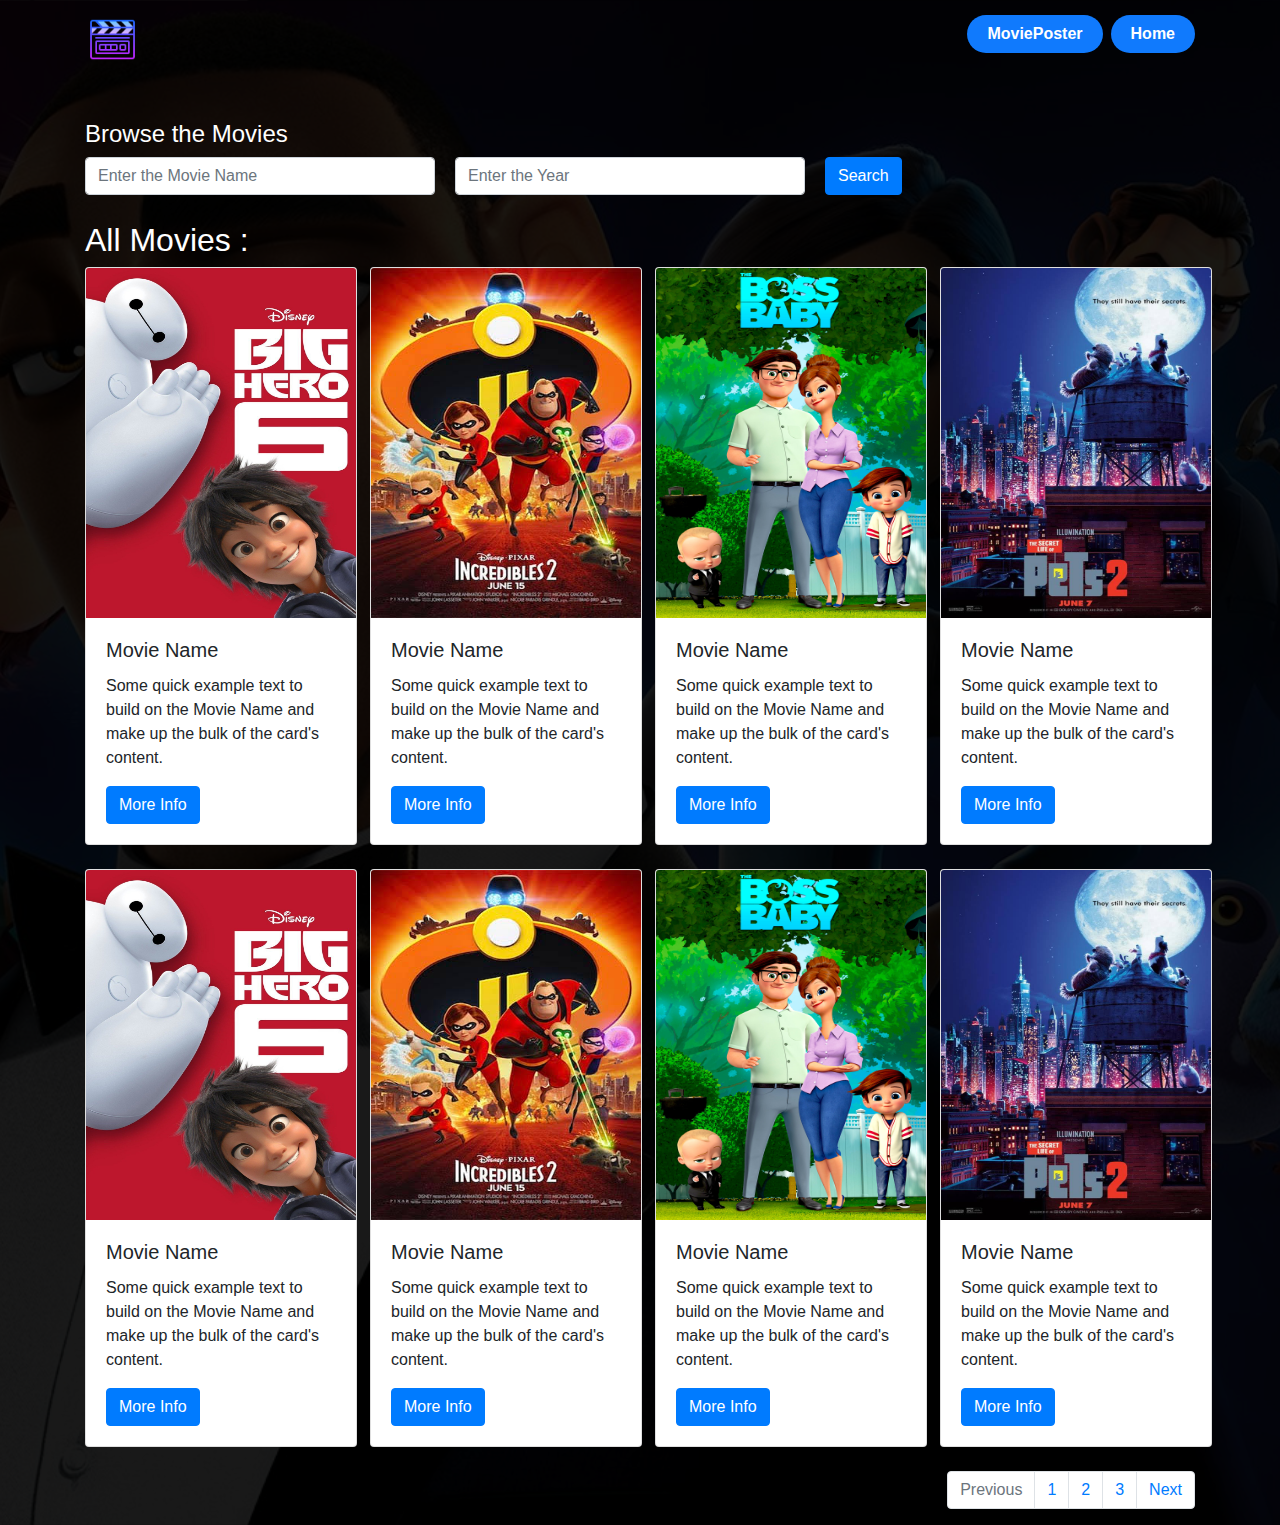
==== movieinfo.html @ b8bfc0ae "movie info page designed" ====
<html lang="en">

<head>
    <meta charset="UTF-8">
    <meta name="viewport" content="width=device-width, initial-scale=1.0">
    <meta http-equiv="X-UA-Compatible" content="ie=edge">
    <title>MovieInfo</title>
    <link rel="stylesheet" href="https://maxcdn.bootstrapcdn.com/bootstrap/4.0.0/css/bootstrap.min.css"
        integrity="sha384-Gn5384xqQ1aoWXA+058RXPxPg6fy4IWvTNh0E263XmFcJlSAwiGgFAW/dAiS6JXm" crossorigin="anonymous">
    <link rel="stylesheet" href="movieinfo.css">
    <link rel="stylesheet" href="https://stackpath.bootstrapcdn.com/font-awesome/4.7.0/css/font-awesome.min.css">
</head>

<body>
    <div class="container header">
        <img src="img/movieLogo.png" alt="" class="logo" href="index.html">
        <a href="index.html" class="header-btn">Home</a>
        <a href="/movieposter.html" class="header-btn poster">MoviePoster</a>

        
    </div>
    <!-- search bar  -->
    <div class="container s01">
        <h4 style="color: white">Browse the Movies </h4>
            <form action="#" method="post" novalidate="novalidate">
                    <div class="row">
                        <div class="col-lg-12">
                            <div class="row">
                                <div class="col-lg-4 col-md-4 col-sm-12" style="margin-right:-10px">
                                    <input type="text" class="form-control search-slt" placeholder="Enter the Movie Name">
                                </div>
                                <div class="col-lg-4 col-md-4 col-sm-12"style="margin-right:-10px">
                                    <input type="text" class="form-control search-slt" placeholder="Enter the Year">
                                </div>
                                
                                <div class="col-lg-4 col-md-4 col-sm-12 mb-3">
                                    <button type="button" class="btn btn-primary wrn-btn">Search</button>
                                </div>
                            </div>
                        </div>
                    </div>
                </form>
    </div>

<!-- displaying the movie list  -->
    <div class="container info">
        <h2 style="color: white">All Movies :</h2>
        <div class="row">
            <!-- row0,0 -->
            <div class="col-12 col-md-6 col-lg-3">
                <div class="card mb-4" style="width: 17rem;">
                    <img class="card-img-top" src="img/m1.jpg" alt="Card image cap" height="350px">
                    <div class="card-body">
                        <h5 class="card-title">Movie Name</h5>
                        <p class="card-text">Some quick example text to build on the Movie Name and make up the bulk of
                            the card's content.</p>
                        <a href="#" class="btn btn-primary">More Info</a>
                    </div>
                </div>
            </div>
            <!-- row0,1 -->
            <div class="col-12 col-md-6 col-lg-3">
                    <div class="card mb-4" style="width: 17rem;">
                        <img class="card-img-top" src="img/m4.jpg" alt="Card image cap" height="350px">
                        <div class="card-body">
                            <h5 class="card-title">Movie Name</h5>
                            <p class="card-text">Some quick example text to build on the Movie Name and make up the bulk of
                                the card's content.</p>
                            <a href="#" class="btn btn-primary">More Info</a>
                        </div>
                    </div>
                </div>
            <!-- row0,2 -->
            <div class="col-12 col-md-6 col-lg-3">
                    <div class="card " style="width: 17rem;">
                        <img class="card-img-top" src="img/m2.jpg" alt="Card image cap" height="350px">
                        <div class="card-body">
                            <h5 class="card-title">Movie Name</h5>
                            <p class="card-text">Some quick example text to build on the Movie Name and make up the bulk of
                                the card's content.</p>
                            <a href="#" class="btn btn-primary">More Info</a>
                        </div>
                    </div>
                </div>
            <!-- row0,3 -->
            <div class="col-12 col-md-6 col-lg-3">
                    <div class="card mb-4" style="width: 17rem;">
                        <img class="card-img-top" src="img/m6.jpg" alt="Card image cap" height="350px">
                        <div class="card-body">
                            <h5 class="card-title">Movie Name</h5>
                            <p class="card-text">Some quick example text to build on the Movie Name and make up the bulk of
                                the card's content.</p>
                            <a href="#" class="btn btn-primary">More Info</a>
                        </div>
                    </div>
                </div>
            <!-- ...... -->
            <div class="col-12 col-md-6 col-lg-3">
                    <div class="card mb-4" style="width: 17rem;">
                        <img class="card-img-top" src="img/m1.jpg" alt="Card image cap" height="350px">
                        <div class="card-body">
                            <h5 class="card-title">Movie Name</h5>
                            <p class="card-text">Some quick example text to build on the Movie Name and make up the bulk of
                                the card's content.</p>
                            <a href="#" class="btn btn-primary">More Info</a>
                        </div>
                    </div>
                </div>
                <!-- row0,1 -->
                <div class="col-12 col-md-6 col-lg-3">
                        <div class="card mb-4" style="width: 17rem;">
                            <img class="card-img-top" src="img/m4.jpg" alt="Card image cap" height="350px">
                            <div class="card-body">
                                <h5 class="card-title">Movie Name</h5>
                                <p class="card-text">Some quick example text to build on the Movie Name and make up the bulk of
                                    the card's content.</p>
                                <a href="#" class="btn btn-primary">More Info</a>
                            </div>
                        </div>
                    </div>
                <!-- row0,2 -->
                <div class="col-12 col-md-6 col-lg-3">
                        <div class="card " style="width: 17rem;">
                            <img class="card-img-top" src="img/m2.jpg" alt="Card image cap" height="350px">
                            <div class="card-body">
                                <h5 class="card-title">Movie Name</h5>
                                <p class="card-text">Some quick example text to build on the Movie Name and make up the bulk of
                                    the card's content.</p>
                                <a href="#" class="btn btn-primary">More Info</a>
                            </div>
                        </div>
                    </div>
                <!-- row0,3 -->
                <div class="col-12 col-md-6 col-lg-3">
                        <div class="card mb-4" style="width: 17rem;">
                            <img class="card-img-top" src="img/m6.jpg" alt="Card image cap" height="350px">
                            <div class="card-body">
                                <h5 class="card-title">Movie Name</h5>
                                <p class="card-text">Some quick example text to build on the Movie Name and make up the bulk of
                                    the card's content.</p>
                                <a href="#" class="btn btn-primary">More Info</a>
                            </div>
                        </div>
                    </div>
        </div>
    </div>

    <!-- pagination -->
    <div class="container">
            <nav aria-label="Page navigation example">
                    <ul class="pagination justify-content-end">
                      <li class="page-item disabled">
                        <a class="page-link" href="#" tabindex="-1" aria-disabled="true">Previous</a>
                      </li>
                      <li class="page-item"><a class="page-link" href="#">1</a></li>
                      <li class="page-item"><a class="page-link" href="#">2</a></li>
                      <li class="page-item"><a class="page-link" href="#">3</a></li>
                      <li class="page-item">
                        <a class="page-link" href="#">Next</a>
                      </li>
                    </ul>
                  </nav>
    </div>
                
</body>

</html>
---- movieinfo.css ----
*{
    margin: 0;
    padding: 0;
}
body{
    background-image: linear-gradient(rgba(0,0,0,0.9),rgba(0,0,0,0.9)),url(img/bckcolor.jpg);
    background-position: center;
    background-size: cover;
}
.logo{
    width: 55px;
    margin-top: 12px;
}
.header{
    height: 10%;
}
.header-btn{
    text-decoration: none !important;
    border-radius: 30px;
    padding: 7px 20px;
    float: right;
    margin-top: 15px;
    color:#fff !important;
    background: #107afd;
    font-weight: 600;
}

.poster{
    margin-right: 8px;
}
.s01{
    margin-top: 30px;
}
.info{
    margin-top: 10px;
}
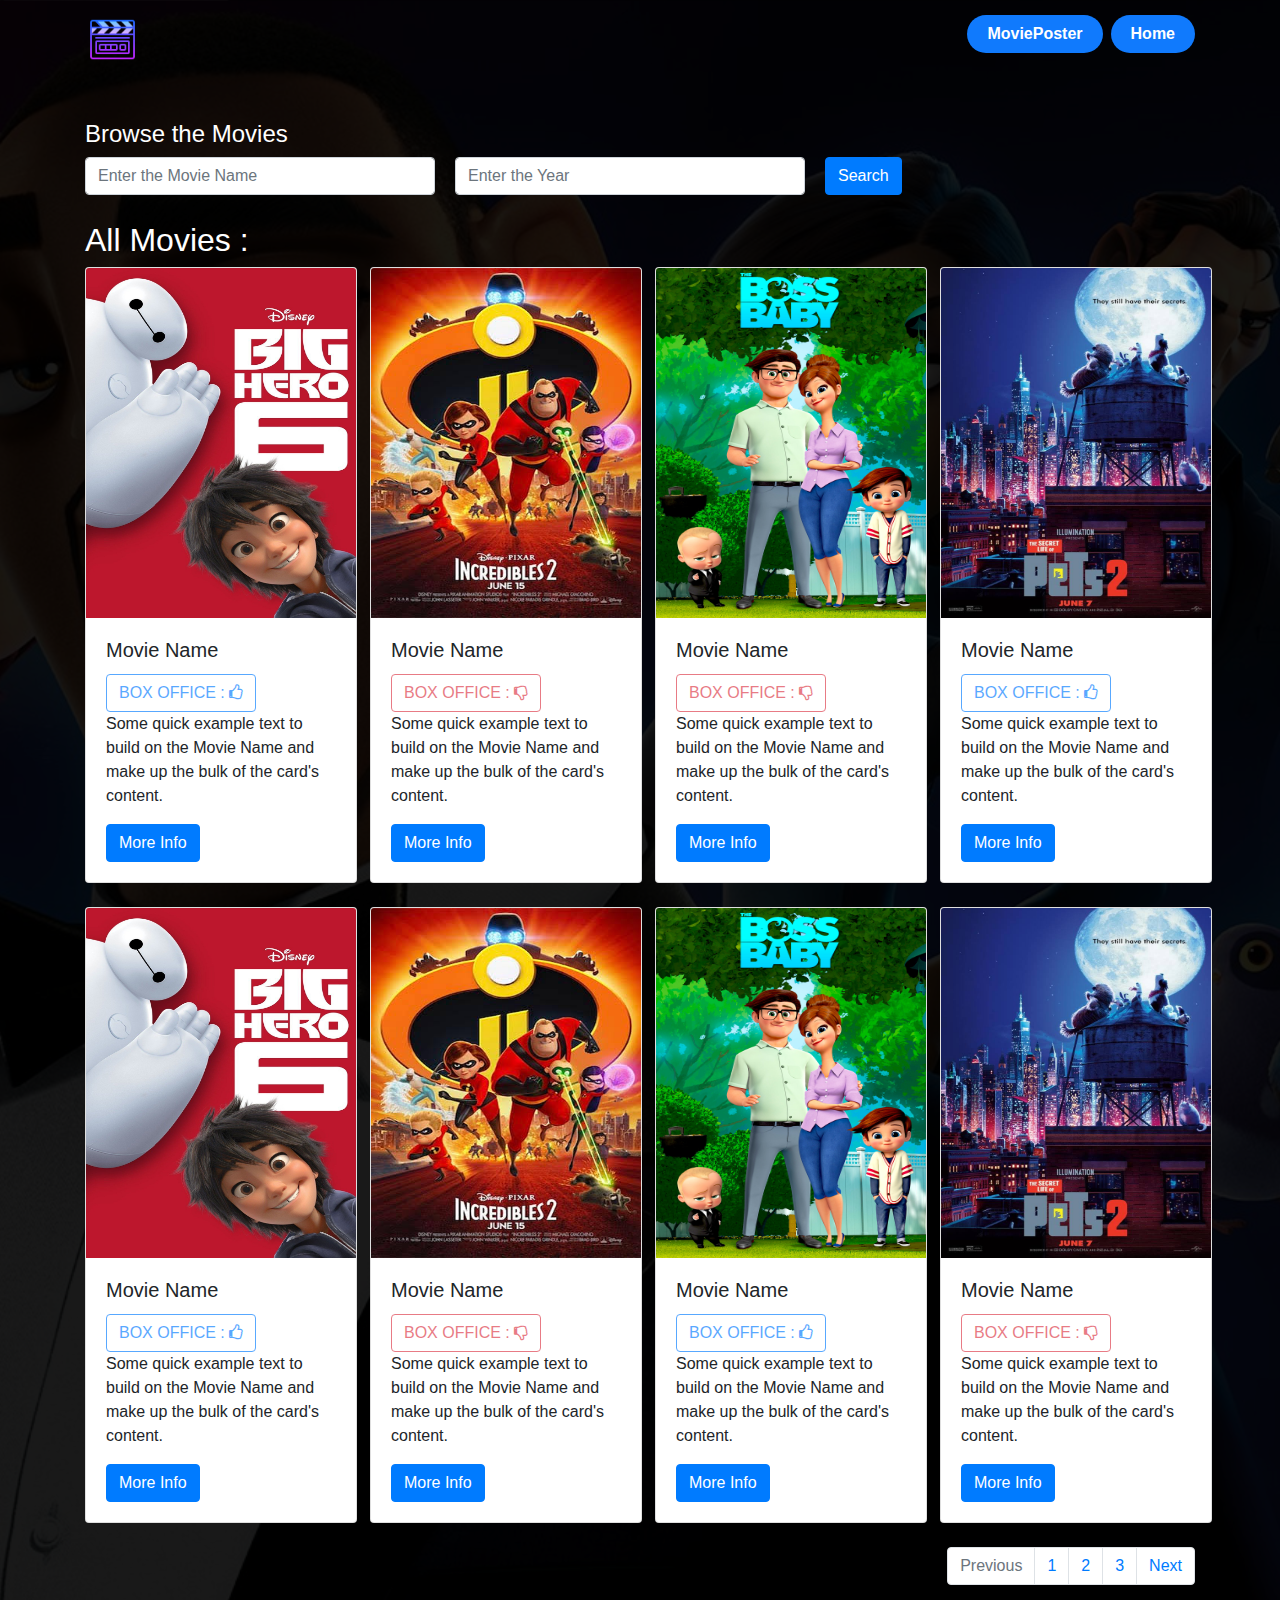
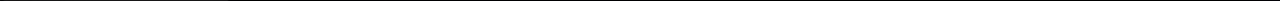
==== commit cd6e3b66: "box office disabled  included" ====
--- a/movieinfo.html
+++ b/movieinfo.html
@@ -52,6 +52,8 @@
                     <img class="card-img-top" src="img/m1.jpg" alt="Card image cap" height="350px">
                     <div class="card-body">
                         <h5 class="card-title">Movie Name</h5>
+                        <button type="button" class="btn btn-outline-primary disabled">BOX OFFICE :
+                             <i class="fa fa-thumbs-o-up success" aria-hidden="true"></i> </button>
                         <p class="card-text">Some quick example text to build on the Movie Name and make up the bulk of
                             the card's content.</p>
                         <a href="#" class="btn btn-primary">More Info</a>
@@ -64,6 +66,8 @@
                         <img class="card-img-top" src="img/m4.jpg" alt="Card image cap" height="350px">
                         <div class="card-body">
                             <h5 class="card-title">Movie Name</h5>
+                            <button type="button" class="btn btn-outline-danger disabled">BOX OFFICE :
+                                    <i class="fa fa-thumbs-o-down success" aria-hidden="true"></i> </button>
                             <p class="card-text">Some quick example text to build on the Movie Name and make up the bulk of
                                 the card's content.</p>
                             <a href="#" class="btn btn-primary">More Info</a>
@@ -76,6 +80,8 @@
                         <img class="card-img-top" src="img/m2.jpg" alt="Card image cap" height="350px">
                         <div class="card-body">
                             <h5 class="card-title">Movie Name</h5>
+                            <button type="button" class="btn btn-outline-danger disabled">BOX OFFICE :
+                                    <i class="fa fa-thumbs-o-down success" aria-hidden="true"></i> </button>
                             <p class="card-text">Some quick example text to build on the Movie Name and make up the bulk of
                                 the card's content.</p>
                             <a href="#" class="btn btn-primary">More Info</a>
@@ -88,6 +94,8 @@
                         <img class="card-img-top" src="img/m6.jpg" alt="Card image cap" height="350px">
                         <div class="card-body">
                             <h5 class="card-title">Movie Name</h5>
+                            <button type="button" class="btn btn-outline-primary disabled">BOX OFFICE :
+                                    <i class="fa fa-thumbs-o-up success" aria-hidden="true"></i> </button>
                             <p class="card-text">Some quick example text to build on the Movie Name and make up the bulk of
                                 the card's content.</p>
                             <a href="#" class="btn btn-primary">More Info</a>
@@ -100,30 +108,36 @@
                         <img class="card-img-top" src="img/m1.jpg" alt="Card image cap" height="350px">
                         <div class="card-body">
                             <h5 class="card-title">Movie Name</h5>
+                            <button type="button" class="btn btn-outline-primary disabled">BOX OFFICE :
+                                    <i class="fa fa-thumbs-o-up success" aria-hidden="true"></i> </button>
                             <p class="card-text">Some quick example text to build on the Movie Name and make up the bulk of
                                 the card's content.</p>
                             <a href="#" class="btn btn-primary">More Info</a>
                         </div>
                     </div>
                 </div>
-                <!-- row0,1 -->
+                <!-- row1,1 -->
                 <div class="col-12 col-md-6 col-lg-3">
                         <div class="card mb-4" style="width: 17rem;">
                             <img class="card-img-top" src="img/m4.jpg" alt="Card image cap" height="350px">
                             <div class="card-body">
                                 <h5 class="card-title">Movie Name</h5>
+                                <button type="button" class="btn btn-outline-danger disabled">BOX OFFICE :
+                                        <i class="fa fa-thumbs-o-down success" aria-hidden="true"></i> </button>
                                 <p class="card-text">Some quick example text to build on the Movie Name and make up the bulk of
                                     the card's content.</p>
                                 <a href="#" class="btn btn-primary">More Info</a>
                             </div>
                         </div>
                     </div>
-                <!-- row0,2 -->
+                <!-- row1,2 -->
                 <div class="col-12 col-md-6 col-lg-3">
                         <div class="card " style="width: 17rem;">
                             <img class="card-img-top" src="img/m2.jpg" alt="Card image cap" height="350px">
                             <div class="card-body">
                                 <h5 class="card-title">Movie Name</h5>
+                                <button type="button" class="btn btn-outline-primary disabled">BOX OFFICE :
+                                        <i class="fa fa-thumbs-o-up success" aria-hidden="true"></i> </button>
                                 <p class="card-text">Some quick example text to build on the Movie Name and make up the bulk of
                                     the card's content.</p>
                                 <a href="#" class="btn btn-primary">More Info</a>
@@ -136,6 +150,8 @@
                             <img class="card-img-top" src="img/m6.jpg" alt="Card image cap" height="350px">
                             <div class="card-body">
                                 <h5 class="card-title">Movie Name</h5>
+                                <button type="button" class="btn btn-outline-danger disabled">BOX OFFICE :
+                                        <i class="fa fa-thumbs-o-down success" aria-hidden="true"></i> </button>
                                 <p class="card-text">Some quick example text to build on the Movie Name and make up the bulk of
                                     the card's content.</p>
                                 <a href="#" class="btn btn-primary">More Info</a>
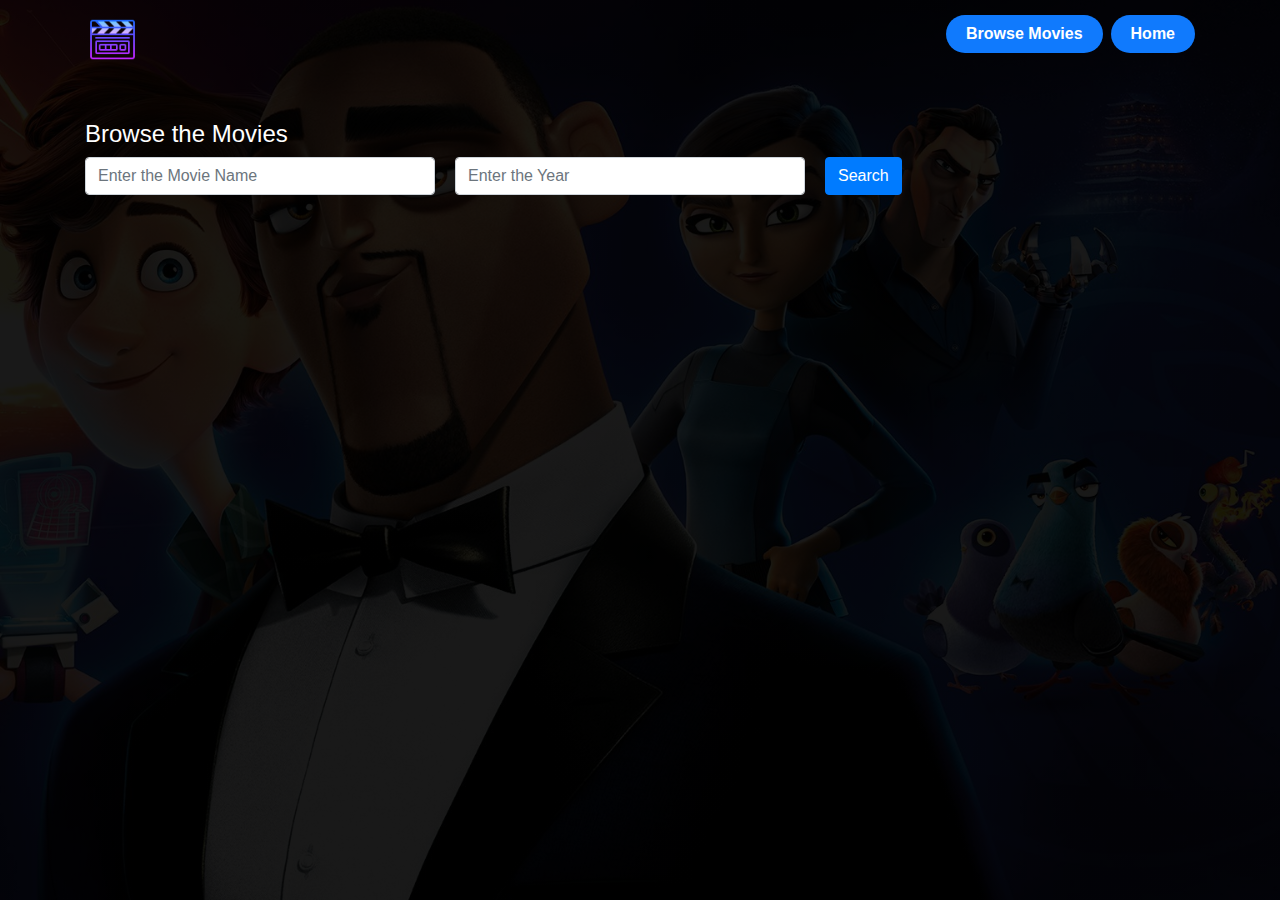
==== commit 0b6a1cd9: "proper name chaned" ====
--- a/movieinfo.html
+++ b/movieinfo.html
@@ -1,182 +1,47 @@
 <html lang="en">
-
 <head>
     <meta charset="UTF-8">
     <meta name="viewport" content="width=device-width, initial-scale=1.0">
     <meta http-equiv="X-UA-Compatible" content="ie=edge">
     <title>MovieInfo</title>
-    <link rel="stylesheet" href="https://maxcdn.bootstrapcdn.com/bootstrap/4.0.0/css/bootstrap.min.css"
-        integrity="sha384-Gn5384xqQ1aoWXA+058RXPxPg6fy4IWvTNh0E263XmFcJlSAwiGgFAW/dAiS6JXm" crossorigin="anonymous">
+    <link rel="stylesheet" href="https://maxcdn.bootstrapcdn.com/bootstrap/4.0.0/css/bootstrap.min.css" integrity=
+    "sha384-Gn5384xqQ1aoWXA+058RXPxPg6fy4IWvTNh0E263XmFcJlSAwiGgFAW/dAiS6JXm" crossorigin="anonymous">
     <link rel="stylesheet" href="movieinfo.css">
     <link rel="stylesheet" href="https://stackpath.bootstrapcdn.com/font-awesome/4.7.0/css/font-awesome.min.css">
 </head>
-
 <body>
-    <div class="container header">
-        <img src="img/movieLogo.png" alt="" class="logo" href="index.html">
-        <a href="index.html" class="header-btn">Home</a>
-        <a href="/movieposter.html" class="header-btn poster">MoviePoster</a>
-
-        
-    </div>
-    <!-- search bar  -->
+        <div class="container header">
+                <img src="img/movieLogo.png" alt="" class="logo">
+                <a href="/index.html" class="header-btn">Home</a>
+                <a href="/browsemovie.html" class="header-btn poster">Browse Movies</a>
+            
+                
+            </div>
+            <!-- search bar  -->
+            
     <div class="container s01">
-        <h4 style="color: white">Browse the Movies </h4>
-            <form action="#" method="post" novalidate="novalidate">
-                    <div class="row">
-                        <div class="col-lg-12">
-                            <div class="row">
-                                <div class="col-lg-4 col-md-4 col-sm-12" style="margin-right:-10px">
-                                    <input type="text" class="form-control search-slt" placeholder="Enter the Movie Name">
-                                </div>
-                                <div class="col-lg-4 col-md-4 col-sm-12"style="margin-right:-10px">
-                                    <input type="text" class="form-control search-slt" placeholder="Enter the Year">
-                                </div>
-                                
-                                <div class="col-lg-4 col-md-4 col-sm-12 mb-3">
-                                    <button type="button" class="btn btn-primary wrn-btn">Search</button>
+            <h4 style="color: white">Browse the Movies </h4>
+                <form action="#" method="post" novalidate="novalidate">
+                        <div class="row">
+                            <div class="col-lg-12">
+                                <div class="row">
+                                    <div class="col-lg-4 col-md-4 col-sm-12" style="margin-right:-10px">
+                                        <input type="text" class="form-control search-slt" placeholder="Enter the Movie Name">
+                                    </div>
+                                    <div class="col-lg-4 col-md-4 col-sm-12"style="margin-right:-10px">
+                                        <input type="text" class="form-control search-slt" placeholder="Enter the Year">
+                                    </div>
+                                    
+                                    <div class="col-lg-4 col-md-4 col-sm-12 mb-3">
+                                        <button type="button" class="btn btn-primary wrn-btn">Search</button>
+                                    </div>
                                 </div>
                             </div>
                         </div>
-                    </div>
-                </form>
-    </div>
+                    </form>
+        </div>
+    
 
-<!-- displaying the movie list  -->
-    <div class="container info">
-        <h2 style="color: white">All Movies :</h2>
-        <div class="row">
-            <!-- row0,0 -->
-            <div class="col-12 col-md-6 col-lg-3">
-                <div class="card mb-4" style="width: 17rem;">
-                    <img class="card-img-top" src="img/m1.jpg" alt="Card image cap" height="350px">
-                    <div class="card-body">
-                        <h5 class="card-title">Movie Name</h5>
-                        <button type="button" class="btn btn-outline-primary disabled">BOX OFFICE :
-                             <i class="fa fa-thumbs-o-up success" aria-hidden="true"></i> </button>
-                        <p class="card-text">Some quick example text to build on the Movie Name and make up the bulk of
-                            the card's content.</p>
-                        <a href="#" class="btn btn-primary">More Info</a>
-                    </div>
-                </div>
-            </div>
-            <!-- row0,1 -->
-            <div class="col-12 col-md-6 col-lg-3">
-                    <div class="card mb-4" style="width: 17rem;">
-                        <img class="card-img-top" src="img/m4.jpg" alt="Card image cap" height="350px">
-                        <div class="card-body">
-                            <h5 class="card-title">Movie Name</h5>
-                            <button type="button" class="btn btn-outline-danger disabled">BOX OFFICE :
-                                    <i class="fa fa-thumbs-o-down success" aria-hidden="true"></i> </button>
-                            <p class="card-text">Some quick example text to build on the Movie Name and make up the bulk of
-                                the card's content.</p>
-                            <a href="#" class="btn btn-primary">More Info</a>
-                        </div>
-                    </div>
-                </div>
-            <!-- row0,2 -->
-            <div class="col-12 col-md-6 col-lg-3">
-                    <div class="card " style="width: 17rem;">
-                        <img class="card-img-top" src="img/m2.jpg" alt="Card image cap" height="350px">
-                        <div class="card-body">
-                            <h5 class="card-title">Movie Name</h5>
-                            <button type="button" class="btn btn-outline-danger disabled">BOX OFFICE :
-                                    <i class="fa fa-thumbs-o-down success" aria-hidden="true"></i> </button>
-                            <p class="card-text">Some quick example text to build on the Movie Name and make up the bulk of
-                                the card's content.</p>
-                            <a href="#" class="btn btn-primary">More Info</a>
-                        </div>
-                    </div>
-                </div>
-            <!-- row0,3 -->
-            <div class="col-12 col-md-6 col-lg-3">
-                    <div class="card mb-4" style="width: 17rem;">
-                        <img class="card-img-top" src="img/m6.jpg" alt="Card image cap" height="350px">
-                        <div class="card-body">
-                            <h5 class="card-title">Movie Name</h5>
-                            <button type="button" class="btn btn-outline-primary disabled">BOX OFFICE :
-                                    <i class="fa fa-thumbs-o-up success" aria-hidden="true"></i> </button>
-                            <p class="card-text">Some quick example text to build on the Movie Name and make up the bulk of
-                                the card's content.</p>
-                            <a href="#" class="btn btn-primary">More Info</a>
-                        </div>
-                    </div>
-                </div>
-            <!-- ...... -->
-            <div class="col-12 col-md-6 col-lg-3">
-                    <div class="card mb-4" style="width: 17rem;">
-                        <img class="card-img-top" src="img/m1.jpg" alt="Card image cap" height="350px">
-                        <div class="card-body">
-                            <h5 class="card-title">Movie Name</h5>
-                            <button type="button" class="btn btn-outline-primary disabled">BOX OFFICE :
-                                    <i class="fa fa-thumbs-o-up success" aria-hidden="true"></i> </button>
-                            <p class="card-text">Some quick example text to build on the Movie Name and make up the bulk of
-                                the card's content.</p>
-                            <a href="#" class="btn btn-primary">More Info</a>
-                        </div>
-                    </div>
-                </div>
-                <!-- row1,1 -->
-                <div class="col-12 col-md-6 col-lg-3">
-                        <div class="card mb-4" style="width: 17rem;">
-                            <img class="card-img-top" src="img/m4.jpg" alt="Card image cap" height="350px">
-                            <div class="card-body">
-                                <h5 class="card-title">Movie Name</h5>
-                                <button type="button" class="btn btn-outline-danger disabled">BOX OFFICE :
-                                        <i class="fa fa-thumbs-o-down success" aria-hidden="true"></i> </button>
-                                <p class="card-text">Some quick example text to build on the Movie Name and make up the bulk of
-                                    the card's content.</p>
-                                <a href="#" class="btn btn-primary">More Info</a>
-                            </div>
-                        </div>
-                    </div>
-                <!-- row1,2 -->
-                <div class="col-12 col-md-6 col-lg-3">
-                        <div class="card " style="width: 17rem;">
-                            <img class="card-img-top" src="img/m2.jpg" alt="Card image cap" height="350px">
-                            <div class="card-body">
-                                <h5 class="card-title">Movie Name</h5>
-                                <button type="button" class="btn btn-outline-primary disabled">BOX OFFICE :
-                                        <i class="fa fa-thumbs-o-up success" aria-hidden="true"></i> </button>
-                                <p class="card-text">Some quick example text to build on the Movie Name and make up the bulk of
-                                    the card's content.</p>
-                                <a href="#" class="btn btn-primary">More Info</a>
-                            </div>
-                        </div>
-                    </div>
-                <!-- row0,3 -->
-                <div class="col-12 col-md-6 col-lg-3">
-                        <div class="card mb-4" style="width: 17rem;">
-                            <img class="card-img-top" src="img/m6.jpg" alt="Card image cap" height="350px">
-                            <div class="card-body">
-                                <h5 class="card-title">Movie Name</h5>
-                                <button type="button" class="btn btn-outline-danger disabled">BOX OFFICE :
-                                        <i class="fa fa-thumbs-o-down success" aria-hidden="true"></i> </button>
-                                <p class="card-text">Some quick example text to build on the Movie Name and make up the bulk of
-                                    the card's content.</p>
-                                <a href="#" class="btn btn-primary">More Info</a>
-                            </div>
-                        </div>
-                    </div>
-        </div>
-    </div>
-
-    <!-- pagination -->
-    <div class="container">
-            <nav aria-label="Page navigation example">
-                    <ul class="pagination justify-content-end">
-                      <li class="page-item disabled">
-                        <a class="page-link" href="#" tabindex="-1" aria-disabled="true">Previous</a>
-                      </li>
-                      <li class="page-item"><a class="page-link" href="#">1</a></li>
-                      <li class="page-item"><a class="page-link" href="#">2</a></li>
-                      <li class="page-item"><a class="page-link" href="#">3</a></li>
-                      <li class="page-item">
-                        <a class="page-link" href="#">Next</a>
-                      </li>
-                    </ul>
-                  </nav>
-    </div>
                 
 </body>
 
--- a/movieinfo.css
+++ b/movieinfo.css
@@ -28,10 +28,7 @@
 .poster{
     margin-right: 8px;
 }
+
 .s01{
     margin-top: 30px;
-}
-.info{
-    margin-top: 10px;
-}
-
+}